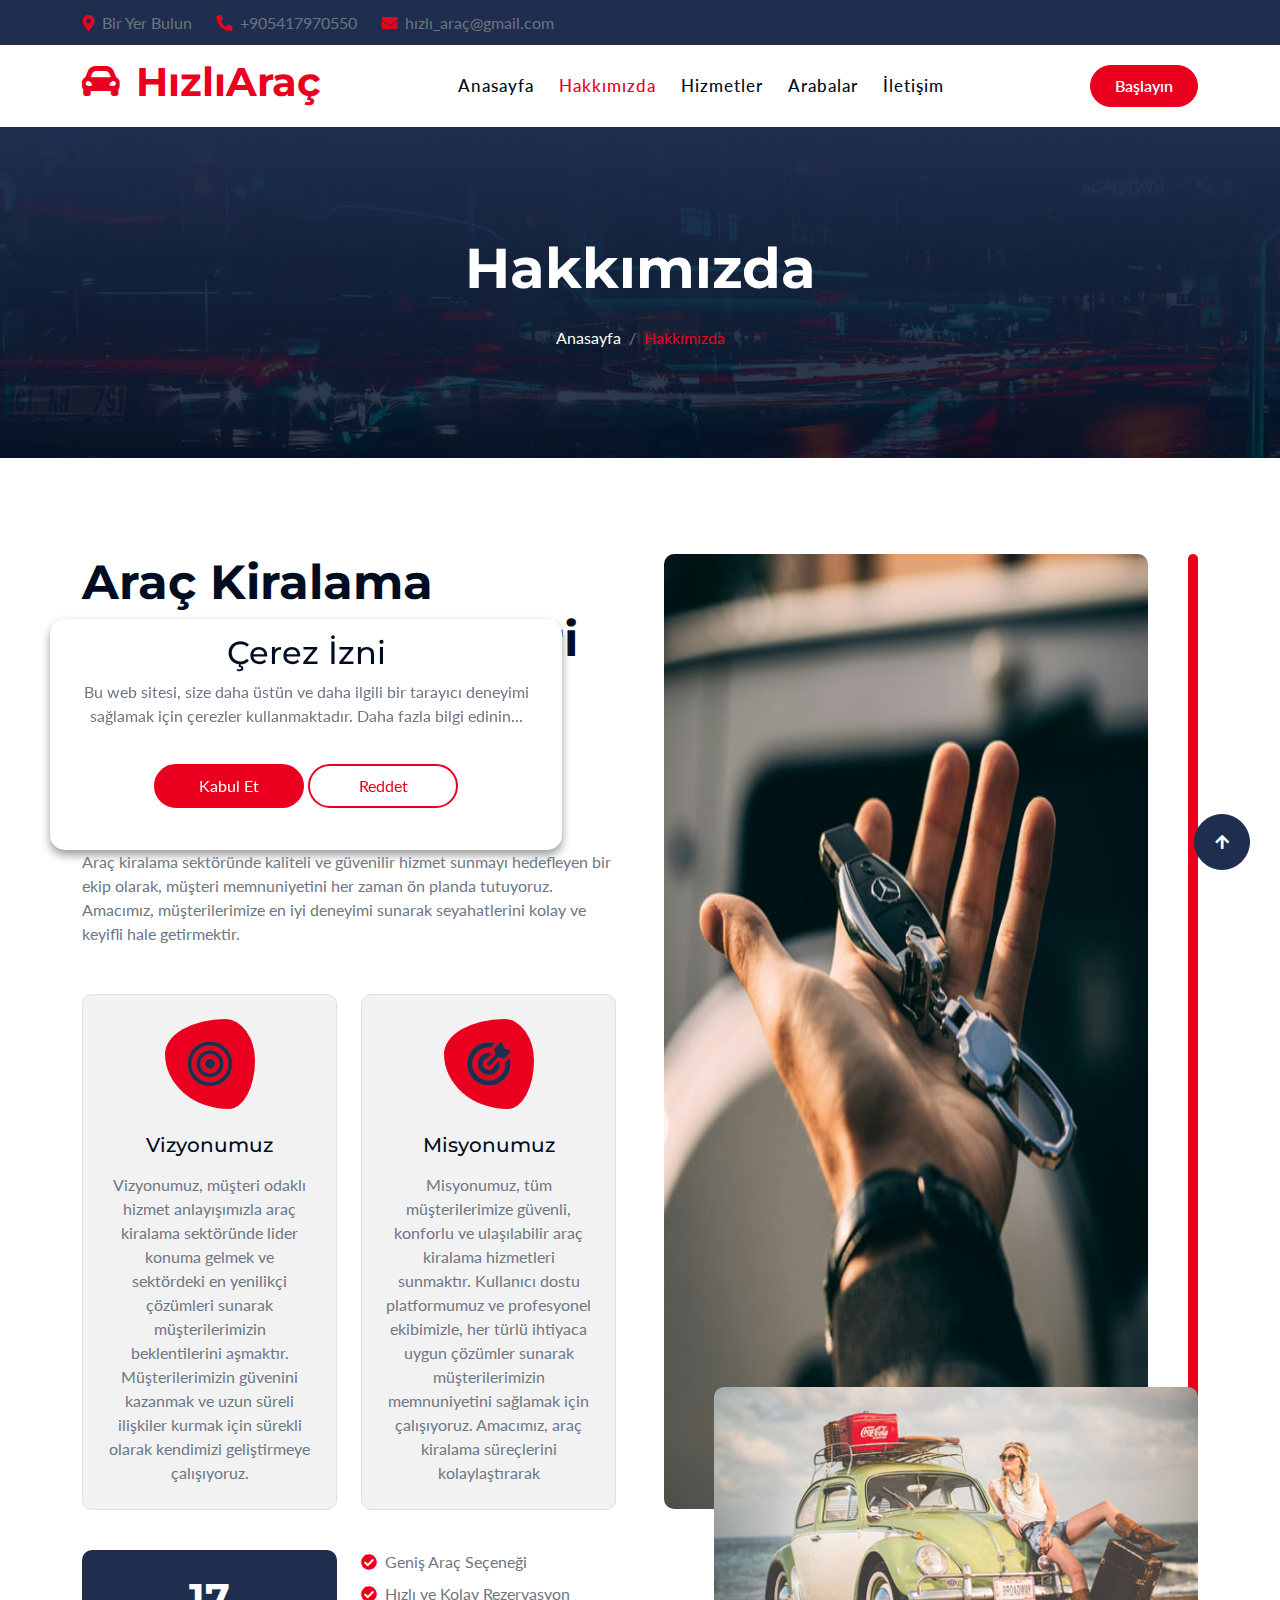
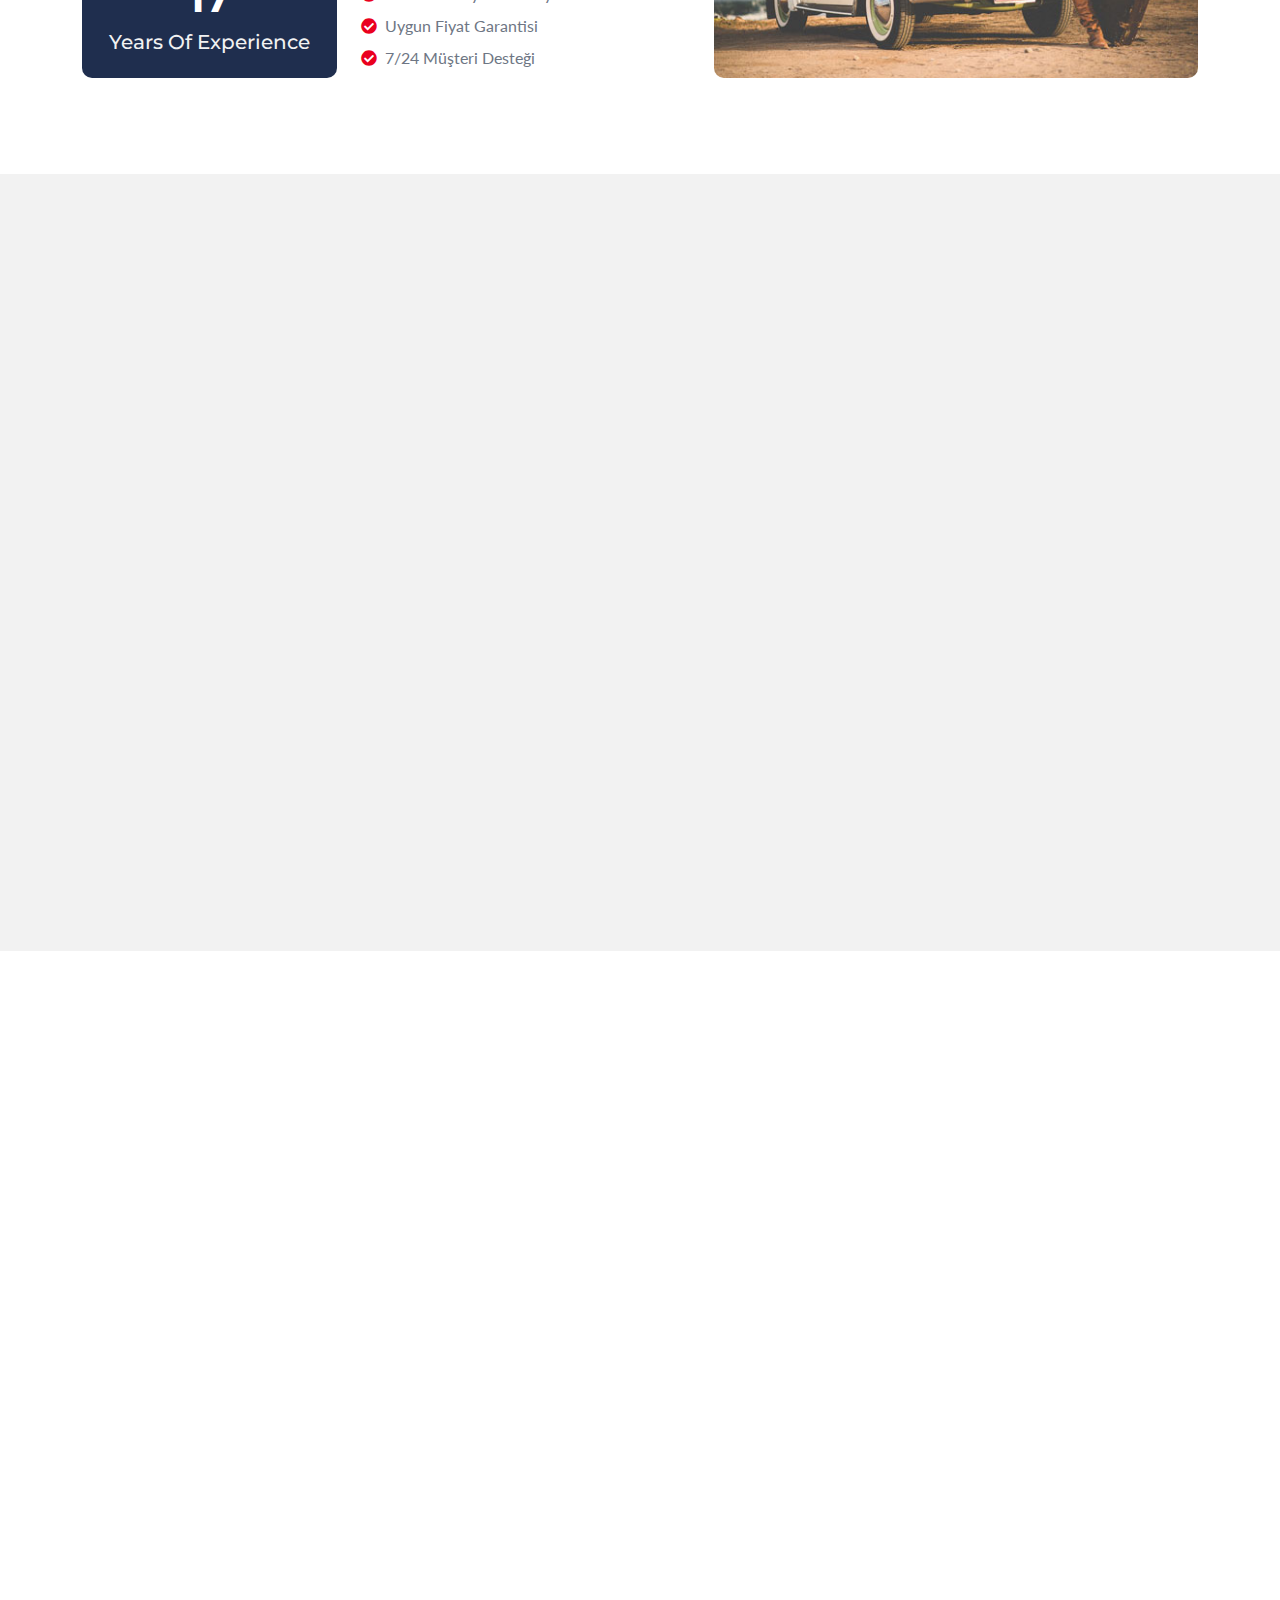
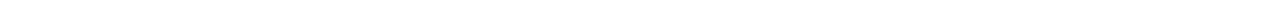
==== about.html @ c1df60a5 "WIP" ====
<!DOCTYPE html>
<html lang="en">
    <head>
        <meta charset="utf-8" />
        <title>HızlıAraç</title>
        <meta content="width=device-width, initial-scale=1.0" name="viewport" />
        <meta content="" name="keywords" />
        <meta content="" name="description" />

        <!-- Google Web Fonts -->
        <link rel="preconnect" href="https://fonts.googleapis.com" />
        <link rel="preconnect" href="https://fonts.gstatic.com" crossorigin />
        <link
            href="https://fonts.googleapis.com/css2?family=Lato:ital,wght@0,400;0,700;0,900;1,400;1,700;1,900&family=Montserrat:ital,wght@0,100..900;1,100..900&display=swap"
            rel="stylesheet"
        />

        <!-- Icon Font Stylesheet -->
        <link
            rel="stylesheet"
            href="https://use.fontawesome.com/releases/v5.15.4/css/all.css"
        />
        <link
            href="https://cdn.jsdelivr.net/npm/bootstrap-icons@1.4.1/font/bootstrap-icons.css"
            rel="stylesheet"
        />

        <!-- Libraries Stylesheet -->
        <link href="lib/animate/animate.min.css" rel="stylesheet" />
        <link
            href="lib/owlcarousel/assets/owl.carousel.min.css"
            rel="stylesheet"
        />

        <!-- Customized Bootstrap Stylesheet -->
        <link href="css/bootstrap.min.css" rel="stylesheet" />

        <!-- Template Stylesheet -->
        <link href="css/style.css" rel="stylesheet" />
    </head>

    <body>
        <!-- Spinner Start -->
        <div
            id="spinner"
            class="show bg-white position-fixed translate-middle w-100 vh-100 top-50 start-50 d-flex align-items-center justify-content-center"
        >
            <div
                class="spinner-border text-primary"
                style="width: 3rem; height: 3rem"
                role="status"
            >
                <span class="sr-only">Loading...</span>
            </div>
        </div>
        <!-- Spinner End -->

        <!-- Topbar Start -->
        <div
            class="container-fluid topbar bg-secondary d-none d-xl-block w-100"
        >
            <div class="container">
                <div class="row gx-0 align-items-center" style="height: 45px">
                    <div class="col-lg-6 text-center text-lg-start mb-lg-0">
                        <div class="d-flex flex-wrap">
                            <a href="contact.html" class="text-muted me-4"
                                ><i
                                    class="fas fa-map-marker-alt text-primary me-2"
                                ></i
                                >Bir Yer Bulun</a
                            >
                            <a href="tel:+01234567890" class="text-muted me-4"
                                ><i
                                    class="fas fa-phone-alt text-primary me-2"
                                ></i
                                >+905417970550</a
                            >
                            <a
                                href="mailto:example@gmail.com"
                                class="text-muted me-0"
                                ><i
                                    class="fas fa-envelope text-primary me-2"
                                ></i
                                >hızlı_araç@gmail.com</a
                            >
                        </div>
                    </div>
                </div>
            </div>
        </div>
        <!-- Topbar End -->

        <!-- Navbar & Hero Start -->
        <div
            class="container-fluid nav-bar sticky-top px-0 px-lg-4 py-2 py-lg-0"
        >
            <div class="container">
                <nav class="navbar navbar-expand-lg navbar-light">
                    <a href="" class="navbar-brand p-0">
                        <h1 class="display-6 text-primary">
                            <i class="fas fa-car-alt me-3"></i>HızlıAraç
                        </h1>
                        <!-- <img src="img/logo.png" alt="Logo"> -->
                    </a>
                    <button
                        class="navbar-toggler"
                        type="button"
                        data-bs-toggle="collapse"
                        data-bs-target="#navbarCollapse"
                    >
                        <span class="fa fa-bars"></span>
                    </button>
                    <div class="collapse navbar-collapse" id="navbarCollapse">
                        <div class="navbar-nav mx-auto py-0">
                            <a href="index.html" class="nav-item nav-link"
                                >Anasayfa</a
                            >
                            <a
                                href="about.html"
                                class="nav-item nav-link active"
                                >Hakkımızda</a
                            >
                            <a href="service.html" class="nav-item nav-link"
                                >Hizmetler</a
                            >

                            <a href="cars.html" class="nav-item nav-link"
                                >Arabalar</a
                            >
                            <a href="contact.html" class="nav-item nav-link"
                                >İletişim</a
                            >
                        </div>
                        <a
                            href="contact.html"
                            class="btn btn-primary rounded-pill py-2 px-4"
                            >Başlayın</a
                        >
                    </div>
                </nav>
            </div>
        </div>
        <!-- Navbar & Hero End -->

        <!-- Header Start -->
        <div class="container-fluid bg-breadcrumb">
            <div class="container text-center py-5" style="max-width: 900px">
                <h4
                    class="text-white display-4 mb-4 wow fadeInDown"
                    data-wow-delay="0.1s"
                >
                    Hakkımızda
                </h4>
                <ol
                    class="breadcrumb d-flex justify-content-center mb-0 wow fadeInDown"
                    data-wow-delay="0.3s"
                >
                    <li class="breadcrumb-item">
                        <a href="index.html">Anasayfa</a>
                    </li>
                    <li class="breadcrumb-item active text-primary">
                        Hakkımızda
                    </li>
                </ol>
            </div>
        </div>
        <!-- Header End -->

        <!-- About Start -->
        <div class="container-fluid overflow-hidden about py-5">
            <div class="container py-5">
                <div class="row g-5">
                    <div class="col-xl-6 wow fadeInLeft" data-wow-delay="0.2s">
                        <div class="about-item">
                            <div class="pb-5">
                                <h1 class="display-5 text-capitalize">
                                    Araç Kiralama Sektöründe Müşteri
                                    Memnuniyetini
                                    <span class="text-primary"
                                        >Ön Planda Tutan Bir Ekip</span
                                    >
                                </h1>
                                <p class="mb-0">
                                    Araç kiralama sektöründe kaliteli ve
                                    güvenilir hizmet sunmayı hedefleyen bir ekip
                                    olarak, müşteri memnuniyetini her zaman ön
                                    planda tutuyoruz. Amacımız, müşterilerimize
                                    en iyi deneyimi sunarak seyahatlerini kolay
                                    ve keyifli hale getirmektir.
                                </p>
                            </div>
                            <div class="row g-4">
                                <div class="col-lg-6">
                                    <div class="about-item-inner border p-4">
                                        <div class="about-icon mb-4">
                                            <img
                                                src="img/about-icon-1.png"
                                                class="img-fluid w-50 h-50"
                                                alt="Icon"
                                            />
                                        </div>
                                        <h5 class="mb-3">Vizyonumuz</h5>
                                        <p class="mb-0">
                                            Vizyonumuz, müşteri odaklı hizmet
                                            anlayışımızla araç kiralama
                                            sektöründe lider konuma gelmek ve
                                            sektördeki en yenilikçi çözümleri
                                            sunarak müşterilerimizin
                                            beklentilerini aşmaktır.
                                            Müşterilerimizin güvenini kazanmak
                                            ve uzun süreli ilişkiler kurmak için
                                            sürekli olarak kendimizi
                                            geliştirmeye çalışıyoruz.
                                        </p>
                                    </div>
                                </div>
                                <div class="col-lg-6">
                                    <div class="about-item-inner border p-4">
                                        <div class="about-icon mb-4">
                                            <img
                                                src="img/about-icon-2.png"
                                                class="img-fluid h-50 w-50"
                                                alt="Icon"
                                            />
                                        </div>
                                        <h5 class="mb-3">Misyonumuz</h5>
                                        <p class="mb-0">
                                            Misyonumuz, tüm müşterilerimize
                                            güvenli, konforlu ve ulaşılabilir
                                            araç kiralama hizmetleri sunmaktır.
                                            Kullanıcı dostu platformumuz ve
                                            profesyonel ekibimizle, her türlü
                                            ihtiyaca uygun çözümler sunarak
                                            müşterilerimizin memnuniyetini
                                            sağlamak için çalışıyoruz. Amacımız,
                                            araç kiralama süreçlerini
                                            kolaylaştırarak
                                        </p>
                                    </div>
                                </div>
                            </div>
                            <div class="row g-4 mt-3">
                                <div class="col-lg-6">
                                    <div
                                        class="text-center rounded bg-secondary p-4"
                                    >
                                        <h1 class="display-6 text-white">17</h1>
                                        <h5 class="text-light mb-0">
                                            Years Of Experience
                                        </h5>
                                    </div>
                                </div>
                                <div class="col-lg-6">
                                    <div class="rounded">
                                        <p class="mb-2">
                                            <i
                                                class="fa fa-check-circle text-primary me-1"
                                            ></i>
                                            Geniş Araç Seçeneği
                                        </p>
                                        <p class="mb-2">
                                            <i
                                                class="fa fa-check-circle text-primary me-1"
                                            ></i>
                                            Hızlı ve Kolay Rezervasyon
                                        </p>
                                        <p class="mb-2">
                                            <i
                                                class="fa fa-check-circle text-primary me-1"
                                            ></i>
                                            Uygun Fiyat Garantisi
                                        </p>
                                        <p class="mb-0">
                                            <i
                                                class="fa fa-check-circle text-primary me-1"
                                            ></i>
                                            7/24 Müşteri Desteği
                                        </p>
                                    </div>
                                </div>
                            </div>
                        </div>
                    </div>
                    <div class="col-xl-6 wow fadeInRight" data-wow-delay="0.2s">
                        <div class="about-img">
                            <div class="img-1">
                                <img
                                    src="img/about-img.jpg"
                                    class="img-fluid rounded h-100 w-100"
                                    alt=""
                                />
                            </div>
                            <div class="img-2">
                                <img
                                    src="img/about-img-1.jpg"
                                    class="img-fluid rounded w-100"
                                    alt=""
                                />
                            </div>
                        </div>
                    </div>
                </div>
            </div>
        </div>
        <!-- About End -->

        <!-- Features Start -->
        <div class="container-fluid feature py-5">
            <div class="container py-5">
                <div
                    class="text-center mx-auto pb-5 wow fadeInUp"
                    data-wow-delay="0.1s"
                    style="max-width: 800px"
                >
                    <h1 class="display-5 text-capitalize mb-3">
                        Neden Bizi
                        <span class="text-primary">Tercih Etmelisiniz?</span>
                    </h1>
                    <p class="mb-0">
                        Araç kiralama hizmetlerimiz, müşteri memnuniyetini ön
                        planda tutarak tasarlanmıştır. Sunduğumuz avantajlar
                        sayesinde, her zaman ihtiyaçlarınıza uygun çözümler
                        bulabilirsiniz. Hedefimiz, sizin için en iyi deneyimi
                        sunmaktır.
                    </p>
                </div>
                <div class="row g-4 align-items-center">
                    <div class="col-xl-6">
                        <div class="row gy-4 gx-0">
                            <div
                                class="col-12 wow fadeInUp"
                                data-wow-delay="0.1s"
                            >
                                <div class="feature-item">
                                    <div class="ms-4">
                                        <h5 class="mb-3">
                                            Geniş Araç Seçeneği
                                        </h5>
                                        <p class="mb-0">
                                            Farklı ihtiyaçlara ve tercihlere
                                            uygun geniş bir araç yelpazesi
                                            sunarak, her türlü seyahat
                                            deneyimini karşılıyoruz. Ekonomik
                                            araçlardan lüks modellere kadar
                                            geniş bir seçenek sunuyoruz. Seyahat
                                            amacınıza ve bütçenize en uygun
                                            aracı kolayca bulabilmenizi
                                            sağlıyoruz. Ayrıca, her araç düzenli
                                            olarak bakım yapılmakta ve güvenlik
                                            standartlarına uygun hale
                                            getirilmektedir.
                                        </p>
                                    </div>
                                </div>
                            </div>
                            <div
                                class="col-12 wow fadeInUp"
                                data-wow-delay="0.3s"
                            >
                                <div class="feature-item">
                                    <div class="ms-4">
                                        <h5 class="mb-3">
                                            Hızlı ve Kolay Rezervasyon
                                        </h5>
                                        <p class="mb-0">
                                            Kullanıcı dostu platformumuz
                                            sayesinde, araç kiralama
                                            işlemlerinizi hızlı ve kolay bir
                                            şekilde gerçekleştirebilirsiniz.
                                            Sadece birkaç tıklama ile
                                            istediğiniz aracı seçebilir,
                                            tarihlerinizi belirleyebilir ve
                                            rezervasyonunuzu
                                            tamamlayabilirsiniz. Hızlı
                                            rezervasyon süreci, seyahatinizin
                                            planlamasını kolaylaştırırken,
                                            zamanınızı da en iyi şekilde
                                            değerlendirmenizi sağlar.
                                            Kullanıcılarımızdan aldığımız geri
                                            dönüşler, sistemimizin ne kadar
                                            etkili olduğunu göstermektedir.
                                        </p>
                                    </div>
                                </div>
                            </div>
                        </div>
                    </div>
                    <div class="col-xl-6">
                        <div class="row gy-4 gx-0">
                            <div
                                class="col-12 wow fadeInUp"
                                data-wow-delay="0.1s"
                            >
                                <div class="feature-item">
                                    <div class="ms-4">
                                        <h5 class="mb-3">
                                            Uygun Fiyat Garantisi
                                        </h5>
                                        <p class="mb-0">
                                            Kaliteli hizmeti en uygun fiyatlarla
                                            sunma taahhüdüyle, bütçenizi
                                            korurken aynı zamanda kaliteli bir
                                            deneyim yaşamanıza yardımcı
                                            oluyoruz. Rekabetçi fiyatlarımız,
                                            piyasa koşullarına göre sürekli
                                            olarak güncellenmektedir. Böylece,
                                            hem uygun fiyatlı hem de kaliteli
                                            bir hizmet alacağınızdan emin
                                            olabilirsiniz. Farklı kampanyalar ve
                                            indirimler ile bütçenizi sarsmadan
                                            seyahat etmenin keyfini
                                            çıkarabilirsiniz.
                                        </p>
                                    </div>
                                </div>
                            </div>
                            <div
                                class="col-12 wow fadeInUp"
                                data-wow-delay="0.3s"
                            >
                                <div class="feature-item">
                                    <div class="ms-4">
                                        <h5 class="mb-3">
                                            7/24 Müşteri Desteği
                                        </h5>
                                        <p class="mb-0">
                                            Herhangi bir sorunla
                                            karşılaştığınızda, size yardımcı
                                            olmak için 7/24 hizmet veren müşteri
                                            destek ekibimizle yanınızdayız.
                                            İhtiyacınız olduğunda her zaman
                                            ulaşabileceğiniz bir destek sistemi
                                            sunuyoruz. Sorularınızı yanıtlamak,
                                            sorunlarınızı çözmek veya
                                            ihtiyaçlarınıza en uygun aracı
                                            bulmanıza yardımcı olmak için
                                            buradayız. Müşteri memnuniyetine
                                            odaklı çalışan ekibimiz, her türlü
                                            talebinizi en kısa sürede yerine
                                            getirmek için çalışmaktadır.
                                        </p>
                                    </div>
                                </div>
                            </div>
                        </div>
                    </div>
                </div>
            </div>
        </div>
        <!-- Features End -->

        <!-- Footer Start -->
        <div
            class="container-fluid footer py-5 wow fadeIn"
            data-wow-delay="0.2s"
        >
            <div class="container py-5">
                <div class="row g-5">
                    <div class="col-md-6 col-lg-6 col-xl-3">
                        <div class="footer-item d-flex flex-column">
                            <div class="footer-item">
                                <h4 class="text-white mb-4">Hakkımızda</h4>
                                <p class="mb-3">
                                    Araç kiralama hizmetlerimiz hakkında daha
                                    fazla bilgi almak için bizimle iletişime
                                    geçin. Sunduğumuz kaliteli hizmet ve müşteri
                                    memnuniyeti odaklı yaklaşımımızla her zaman
                                    yanınızdayız. Sorularınızı cevaplamak ve
                                    ihtiyaçlarınıza en uygun çözümleri sunmak
                                    için buradayız.
                                </p>
                            </div>
                            <div class="position-relative">
                                <input
                                    class="form-control rounded-pill w-100 py-3 ps-4 pe-5"
                                    type="text"
                                    placeholder="E-posta adresinizi girin"
                                    id="email"
                                />
                                <button
                                    type="button"
                                    id="submit"
                                    onclick="sendForm()"
                                    class="btn btn-secondary rounded-pill position-absolute top-0 end-0 py-2 mt-2 me-2"
                                >
                                    Abone Ol
                                </button>
                            </div>
                            <div
                                id="result"
                                style="color: red; font-size: 12px"
                            ></div>
                        </div>
                    </div>
                    <div class="col-md-6 col-lg-6 col-xl-3">
                        <div class="footer-item d-flex flex-column">
                            <h4 class="text-white mb-4">Hızlı Bağlantılar</h4>
                            <a href="about.html"
                                ><i class="fas fa-angle-right me-2"></i>
                                Hakkında</a
                            >
                            <a href="cars.html"
                                ><i class="fas fa-angle-right me-2"></i>
                                Araçlar</a
                            >
                            <a href="contact.html"
                                ><i class="fas fa-angle-right me-2"></i>
                                İletişim Bilgileri</a
                            >
                            <a href="terms-of-use.html"
                                ><i class="fas fa-angle-right me-2"></i>
                                Kullanım Şartları</a
                            >
                            <a href="privacy-policy.html"
                                ><i class="fas fa-angle-right me-2"></i>
                                Gizlilik Politikası</a
                            >
                        </div>
                    </div>
                    <div class="col-md-6 col-lg-6 col-xl-3">
                        <div class="footer-item d-flex flex-column">
                            <h4 class="text-white mb-4">Çalışma Saatleri</h4>
                            <div class="mb-3">
                                <h6 class="text-muted mb-0">
                                    Pazartesi - Cuma:
                                </h6>
                                <p class="text-white mb-0">09.00 - 19.00</p>
                            </div>
                            <div class="mb-3">
                                <h6 class="text-muted mb-0">Cumartesi:</h6>
                                <p class="text-white mb-0">10.00 - 17.00</p>
                            </div>
                            <div class="mb-3">
                                <h6 class="text-muted mb-0">Tatil:</h6>
                                <p class="text-white mb-0">
                                    Tüm Pazar günleri tatilimizdir.
                                </p>
                            </div>
                        </div>
                    </div>
                    <div class="col-md-6 col-lg-6 col-xl-3">
                        <div class="footer-item d-flex flex-column">
                            <h4 class="text-white mb-4">İletişim Bilgileri</h4>
                            <a href="#"
                                ><i class="fa fa-map-marker-alt me-2"></i>
                                Avcılar Mahallesi, Ragıp Üner Cd. No:1 D:26,
                                50180 Göreme/Nevşehir Merkez/Nevşehir,
                                Türkiye</a
                            >
                            <a href="mailto:info@example.com"
                                ><i class="fas fa-envelope me-2"></i>
                                hızlı_araç@gmail.com</a
                            >
                            <a href="tel:+012 345 67890"
                                ><i class="fas fa-phone me-2"></i>
                                +905417970550</a
                            >
                        </div>
                    </div>
                </div>
            </div>
        </div>
        <!-- Footer End -->

        <!-- Cookie banner -->
        <div class="cookie-wrapper show">
            <div>
                <i class="bx bx-cookie"></i>
                <h2 style="text-align: center">Çerez İzni</h2>
            </div>

            <div class="data">
                <p>
                    Bu web sitesi, size daha üstün ve daha ilgili bir tarayıcı
                    deneyimi sağlamak için çerezler kullanmaktadır.
                    <a>Daha fazla bilgi edinin...</a>
                </p>
            </div>

            <div class="buttons">
                <button class="cookie-button" id="acceptBtn">Kabul Et</button>
                <button class="cookie-button" id="declineBtn">Reddet</button>
            </div>
        </div>
        <!-- End Cookie banner -->

        <!-- Back to Top -->
        <a
            href="#"
            class="btn btn-secondary btn-lg-square rounded-circle back-to-top"
            ><i class="fa fa-arrow-up"></i
        ></a>

        <!-- JavaScript Libraries -->
        <script src="https://ajax.googleapis.com/ajax/libs/jquery/3.6.4/jquery.min.js"></script>
        <script src="https://cdn.jsdelivr.net/npm/bootstrap@5.0.0/dist/js/bootstrap.bundle.min.js"></script>
        <script src="lib/wow/wow.min.js"></script>
        <script src="lib/easing/easing.min.js"></script>
        <script src="lib/waypoints/waypoints.min.js"></script>
        <script src="lib/counterup/counterup.min.js"></script>
        <script src="lib/owlcarousel/owl.carousel.min.js"></script>

        <!-- Template Javascript -->
        <script src="js/main.js"></script>
        <script src="js/cookiebanner.js"></script>
        <script src="js/contact-form.js"></script>
    </body>
</html>
---- css/style.css ----
/*** Spinner Start ***/
/*** Spinner ***/
#spinner {
    opacity: 0;
    visibility: hidden;
    transition: opacity 0.5s ease-out, visibility 0s linear 0.5s;
    z-index: 99999;
}

#spinner.show {
    transition: opacity 0.5s ease-out, visibility 0s linear 0s;
    visibility: visible;
    opacity: 1;
}
/*** Spinner End ***/

.back-to-top {
    position: fixed;
    right: 30px;
    bottom: 30px;
    transition: 0.5s;
    z-index: 99;
}

/*** Button Start ***/
.btn {
    font-weight: 600;
    transition: 0.5s;
}

.btn-square {
    width: 32px;
    height: 32px;
}

.btn-sm-square {
    width: 34px;
    height: 34px;
}

.btn-md-square {
    width: 44px;
    height: 44px;
}

.btn-lg-square {
    width: 56px;
    height: 56px;
}

.btn-xl-square {
    width: 66px;
    height: 66px;
}

.btn-square,
.btn-sm-square,
.btn-md-square,
.btn-lg-square,
.btn-xl-square {
    padding: 0;
    display: flex;
    align-items: center;
    justify-content: center;
    font-weight: normal;
}

.btn.btn-primary {
    color: var(--bs-white);
}

.btn.btn-primary:hover {
    background: var(--bs-secondary);
    border: 1px solid var(--bs-secondary);
}

.btn.btn-secondary {
    color: var(--bs-white);
}

.btn.btn-secondary:hover {
    background: var(--bs-primary);
    border: 1px solid var(--bs-primary);
}

.btn.btn-light {
    color: var(--bs-primary);
}

.btn.btn-light:hover {
    color: var(--bs-white);
    background: var(--bs-primary);
    border: 1px solid var(--bs-primary);
}

/*** Icon Animation Start ***/
@keyframes icon-animat {
    0% {
        border-radius: 67% 33% 29% 71% / 39% 46% 54% 61%;
    }

    25% {
        border-radius: 69% 31% 19% 81% / 43% 37% 63% 57%;
    }

    50% {
        border-radius: 67% 33% 16% 84% / 57% 37% 63% 43%;
    }

    75% {
        border-radius: 77% 23% 61% 39% / 36% 61% 39% 64%;
    }

    100% {
        border-radius: 67% 33% 29% 71% / 39% 46% 54% 61%;
    }
}
/*** Icon Animation End ***/

/*** Navbar Start ***/
.nav-bar {
    background: var(--bs-white);
}

.sticky-top {
    transition: 1s;
}

.navbar-light .navbar-nav .nav-link {
    position: relative;
    margin-right: 25px;
    padding: 35px 0;
    letter-spacing: 1px;
    color: var(--bs-dark);
    font-size: 17px;
    font-weight: 500;
    outline: none;
    transition: 0.5s;
}

.sticky-top .navbar-light .navbar-nav .nav-link {
    padding: 20px 0;
    color: var(--bs-dark);
}

.navbar-light .navbar-nav .nav-link:hover,
.navbar-light .navbar-nav .nav-link.active {
    color: var(--bs-primary);
}

.navbar-light .navbar-brand img {
    max-height: 60px;
    transition: 0.5s;
}

.sticky-top .navbar-light .navbar-brand img {
    max-height: 50px;
}

.navbar .dropdown-toggle::after {
    border: none;
    content: '\f107';
    font-family: 'Font Awesome 5 Free';
    font-weight: 600;
    vertical-align: middle;
    margin-left: 8px;
}

.dropdown .dropdown-menu a:hover {
    background: var(--bs-primary);
    color: var(--bs-white);
}

.navbar .nav-item:hover .dropdown-menu {
    transform: rotateX(0deg);
    visibility: visible;
    margin-top: 8px !important;
    background: var(--bs-light);
    transition: 0.5s;
    opacity: 1;
}

@media (min-width: 992px) {
    .navbar .nav-item .dropdown-menu {
        display: block;
        visibility: hidden;
        top: 100%;
        transform: rotateX(-75deg);
        transform-origin: 0% 0%;
        border: 0;
        border-radius: 10px;
        margin-top: 8px !important;
        transition: 0.5s;
        opacity: 0;
    }
}

@media (max-width: 991px) {
    .navbar.navbar-expand-lg .navbar-toggler {
        padding: 8px 15px;
        border: 1px solid var(--bs-primary);
        color: var(--bs-primary);
    }

    .sticky-top .navbar-light .navbar-nav .nav-link {
        padding: 12px 0;
    }
}
/*** Navbar End ***/

/*** Carousel Header Start ***/
.carousel .carousel-item img {
    object-fit: cover;
}

.carousel .carousel-item,
.carousel .carousel-item img {
    height: 700px;
}

.carousel-item .carousel-caption {
    position: absolute;
    width: 100%;
    height: 100%;
    left: 0;
    bottom: 0;
    background: rgba(0, 0, 0, 0.6);
    display: flex;
    align-items: center;
}

.carousel .carousel-indicators {
    left: 75%;
    top: 50%;
    margin-right: 25%;
    transform: translateY(-50%);
    flex-direction: column;
}

.carousel-indicators [data-bs-target] {
    display: flex;
    width: 15px;
    height: 15px;
    border: 6px solid var(--bs-white);
    border-radius: 15px;
    padding: 0;
    margin-top: 10px;
    margin-bottom: 10px;
    background-color: var(--bs-secondary);
    opacity: 1;
    transition: 0.5s;
}

.carousel-indicators [data-bs-target].active {
    background-color: var(--bs-primary);
}

@media (max-width: 992px) {
    .carousel-indicators [data-bs-target] {
        display: none;
    }
}
/*** Carousel Header End ***/

/*** Single Page Hero Header Start ***/
.bg-breadcrumb {
    position: relative;
    overflow: hidden;
    background: linear-gradient(rgba(31, 46, 78, 1), rgba(0, 12, 33, 0.8)),
        url(../img/fact-bg.jpg);
    background-position: center top;
    background-repeat: no-repeat;
    background-size: cover;
    padding: 60px 0 60px 0;
    transition: 0.5s;
}

.bg-breadcrumb .breadcrumb {
    position: relative;
}

.bg-breadcrumb .breadcrumb .breadcrumb-item a {
    color: var(--bs-white);
}
/*** Single Page Hero Header End ***/

/*** Features Start ***/
.feature {
    background: var(--bs-light);
}

.feature .feature-item {
    display: flex;
    border-radius: 10px;
}

.feature .feature-item .feature-icon span {
    width: 90px;
    height: 90px;
    display: flex;
    align-items: center;
    justify-content: center;
    color: var(--bs-secondary);
    background: var(--bs-primary);
    border-radius: 67% 33% 29% 71% / 39% 46% 54% 61%;
    animation-name: icon-animat;
    animation-duration: 5s;
    animation-delay: 1s;
    animation-direction: alternate;
    animation-iteration-count: infinite;
    transition: 0.5s;
}

/*** Features End ***/

/*** About Start ***/
.about .about-item .about-item-inner {
    display: flex;
    flex-direction: column;
    align-items: center;
    justify-content: center;
    text-align: center;
    border-radius: 10px;
    background: var(--bs-light);
    transition: 0.5s;
}

.about .about-item .about-item-inner .about-icon {
    width: 90px;
    height: 90px;
    border-radius: 67% 33% 29% 71% / 39% 46% 54% 61%;
    display: flex;
    align-items: center;
    justify-content: center;
    color: var(--bs-secondary);
    background: var(--bs-primary);
    animation-name: icon-animat;
    animation-duration: 5s;
    animation-delay: 1s;
    animation-direction: alternate;
    animation-iteration-count: infinite;
    transition: 0.5s;
}

.about .about-img {
    position: relative;
    overflow: hidden;
    width: 100%;
    height: 100%;
}

.about .about-img .img-1 {
    height: 85%;
    margin-right: 50px;
}

.about .about-img .img-2 {
    position: absolute;
    width: 100%;
    bottom: 0;
    right: 0;
    padding-left: 50px;
    border-radius: 10px;
}

.about .about-img::after {
    content: '';
    position: absolute;
    width: 10px;
    height: 98%;
    top: 0;
    right: 0;
    border-radius: 10px;
    background: var(--bs-primary);
    z-index: -1;
}

.about .about-item .text-item {
    position: relative;
    padding-left: 25px;
}

.about .about-item .text-item::after {
    content: '';
    position: absolute;
    width: 5px;
    height: 100%;
    top: 0;
    left: 0;
    border-radius: 10px;
    background: var(--bs-secondary);
}
/*** About End ***/

/*** Fact Counter Start ***/
.counter {
    background: linear-gradient(rgba(0, 12, 33, 0.9), rgba(31, 46, 78, 0.9)),
        url(../img/fact-bg.jpg);
    background-position: center center;
    background-repeat: no-repeat;
    background-size: cover;
}

.counter .counter-item .counter-item-icon {
    width: 90px;
    height: 90px;
    border-radius: 67% 33% 29% 71% / 39% 46% 54% 61%;
    display: flex;
    align-items: center;
    justify-content: center;
    color: var(--bs-secondary);
    background: var(--bs-primary);
    animation-name: icon-animat;
    animation-duration: 5s;
    animation-delay: 1s;
    animation-direction: alternate;
    animation-iteration-count: infinite;
    transition: 0.5s;
}

/*** Fact Counter End ***/

/*** Services Start ***/
.service .service-item {
    position: relative;
    display: flex;
    flex-direction: column;
    align-items: center;
    justify-content: center;
    text-align: center;
    box-shadow: 0 0 45px rgba(0, 0, 0, 0.1);
    border-radius: 10px;
    background: var(--bs-white);
    transition: 0.5s;
}

.service .service-item:hover {
    display: flex;
    flex-direction: column;
    align-items: center;
    justify-content: center;
    text-align: center;
    border-radius: 60px;
    background: var(--bs-light);
}

.service .service-item::after {
    content: '';
    position: absolute;
    width: 100%;
    height: 100%;
    bottom: 0;
    left: 0;
    background: var(--bs-primary);
    border-radius: 10px;
    z-index: -1;
    transition: 0.5s;
    opacity: 0;
}

.service .service-item:hover::after {
    opacity: 1;
}

.service .service-item .service-icon {
    width: 90px;
    height: 90px;
    border-radius: 67% 33% 29% 71% / 39% 46% 54% 61%;
    display: flex;
    align-items: center;
    justify-content: center;
    color: var(--bs-secondary);
    background: var(--bs-primary);
    animation-name: icon-animat;
    animation-duration: 5s;
    animation-delay: 1s;
    animation-direction: alternate;
    animation-iteration-count: infinite;
    transition: 0.5s;
}
/*** Service End ***/

/*** Cars Categories Start ***/
.categories .categories-item {
    position: relative;
    border: 1px solid var(--bs-secondary);
    border-radius: 10px;
    transition: 0.5s;
}

.categories .categories-item:hover {
    border: 1px solid var(--bs-primary);
}

.categories .categories-item .categories-item-inner {
    position: relative;
    overflow: hidden;
    border-radius: 10px;
    transition: 0.5s;
}

.categories .categories-item .categories-item-inner:hover {
    box-shadow: 0 0 50px rgba(234, 0, 30, 0.3);
}

.categories .categories-item-inner .categories-img {
    background: var(--bs-light);
}

.categories .categories-item-inner .categories-content {
    border-top: 4px solid var(--bs-white);
    text-align: center;
    background: var(--bs-light);
}

.categories .categories-item-inner .categories-review {
    display: flex;
    align-items: center;
    justify-content: center;
}

.categories-carousel .owl-stage-outer {
    margin-top: 65px;
    margin-right: -1px;
}

.categories-carousel .owl-nav .owl-prev,
.categories-carousel .owl-nav .owl-next {
    position: absolute;
    top: -65px;
    padding: 10px 35px;
    color: var(--bs-white);
    background: var(--bs-primary);
    border-radius: 50px;
    transition: 0.5s;
}

.categories-carousel .owl-nav .owl-prev {
    left: 0 !important;
}

.categories-carousel .owl-nav .owl-next {
    right: 0;
}

.categories-carousel .owl-nav .owl-prev:hover,
.categories-carousel .owl-nav .owl-next:hover {
    background: var(--bs-secondary);
    color: var(--bs-white);
}
/*** Cars Categories End ***/

/*** Process Start ***/
.steps {
    background: linear-gradient(rgba(0, 0, 0, 0.9), rgba(0, 0, 0, 0.9)),
        url(../img/bg-1.jpg);
    background-position: center center;
    background-repeat: no-repeat;
    background-size: cover;
}

.steps .steps-item {
    position: relative;
    background: var(--bs-secondary);
    border-radius: 10px;
}

.steps .steps-item h4,
.steps .steps-item p {
    color: var(--bs-white);
}

.steps .steps-item .setps-number {
    position: absolute;
    width: 64px;
    height: 64px;
    bottom: 0;
    right: 40px;
    font-weight: 900;
    border: 1px solid var(--bs-white);
    border-radius: 64px;
    transform: translateY(50%);
    color: var(--bs-white);
    background: var(--bs-secondary);
    display: flex;
    align-items: center;
    justify-content: center;
}
/*** Process End ***/

/*** Blog Start ***/
.blog .blog-item {
    border-radius: 10px;
    transition: 0.5s;
}

.blog .blog-item:hover {
    box-shadow: 0 0 45px rgba(0, 0, 0, 0.2);
}

.blog .blog-item .blog-img {
    position: relative;
    overflow: hidden;
    border-top-left-radius: 10px;
    border-top-right-radius: 10px;
}

.blog .blog-item .blog-img::after {
    content: '';
    position: absolute;
    width: 100%;
    height: 0;
    bottom: 0;
    left: 0;
    background: rgba(255, 255, 255, 0.3);
    transition: 0.5s;
}

.blog .blog-item:hover .blog-img::after {
    height: 100%;
}

.blog .blog-item .blog-img img {
    transition: 0.5s;
}

.blog .blog-item:hover .blog-img img {
    transform: scale(1.2);
}

.blog .blog-item .blog-content {
    position: relative;
    background: var(--bs-light);
}

.blog .blog-item .blog-content .blog-date {
    position: absolute;
    top: 0;
    left: 25px;
    transform: translateY(-50%);
    padding: 12px 25px;
    border-radius: 10px;
    color: var(--bs-white);
    background: var(--bs-primary);
}

.blog .blog-item .blog-content .blog-comment {
    display: flex;
    justify-content: space-between;
}
/*** Blog End ***/

/*** Banner Start ***/
.banner .banner-item {
    position: relative;
    width: 100%;
    height: 100%;
    border-radius: 10px;
    transition: 0.5s;
    z-index: 1;
}

.banner .banner-item::after {
    content: '';
    position: absolute;
    width: 100%;
    height: 100%;
    top: 0;
    left: 0;
    border-radius: 10px;
    background: rgba(0, 0, 0, 0.6);
    z-index: 2;
}

.banner .banner-item .banner-content {
    position: absolute;
    width: 100%;
    height: 100%;
    top: 0;
    right: 0;
    margin-left: 0;
    margin-bottom: 0;
    padding: 25px;
    border-radius: 10px;
    display: flex;
    flex-direction: column;
    justify-content: center;
    align-items: end;
    z-index: 5;
}

@media (min-width: 992px) {
    .banner .banner-item .banner-content h2 {
        font-size: 45px;
        margin-bottom: 20px;
    }

    .banner .banner-item .banner-content h1 {
        font-size: 72px;
        margin-bottom: 20px;
    }

    .banner .banner-item .banner-content p {
        font-size: 40px;
        margin-bottom: 20px;
    }
}
/*** Banner End ***/

/*** Team Start ***/
.team .team-item {
    position: relative;
    text-align: center;
    border-radius: 10px;
    margin-top: 100px;
    background: var(--bs-light);
    transition: 0.5s;
    z-index: 1;
}

.team .team-item::after {
    content: '';
    position: absolute;
    width: 100%;
    height: 0;
    bottom: 0;
    left: 0;
    border-radius: 10px;
    background: var(--bs-secondary);
    z-index: 2;
    transition: 0.5s;
}

.team .team-item:hover::after {
    height: 100%;
}

.team .team-item .team-content {
    position: relative;
    z-index: 5;
}

.team .team-item .team-content h4,
.team .team-item .team-content p {
    transition: 0.5s;
}

.team .team-item:hover .team-content h4 {
    color: var(--bs-white);
}
.team .team-item:hover .team-content p {
    color: var(--bs-white);
}

.team .team-item .team-img {
    position: relative;
    overflow: hidden;
    top: -100px;
    margin-bottom: -100px;
    border-radius: 10px;
    z-index: 3;
}

.team .team-item .team-img img {
    transition: 0.5s;
}

.team .team-item:hover .team-img img {
    transform: scale(1.1);
}

.team .team-item .team-img::after {
    content: '';
    position: absolute;
    width: 100%;
    height: 0;
    top: 0;
    left: 0;
    border-radius: 10px;
    background: rgba(255, 255, 255, 0.3);
    z-index: 4;
    transition: 0.5s;
}

.team .team-item:hover .team-img::after {
    height: 100%;
}
/*** Team End ***/

/*** Testimonial Start ***/
.testimonial-carousel .owl-stage-outer {
    margin-right: -1px;
}

.testimonial .testimonial-item {
    position: relative;
    margin-top: 35px;
    border: 1px solid var(--bs-secondary);
    border-radius: 10px;
}

.testimonial .testimonial-item .testimonial-quote {
    position: absolute;
    width: 70px;
    height: 70px;
    top: 0;
    right: 25px;
    transform: translateY(-50%);
    border-radius: 70px;
    color: var(--bs-white);
    background: var(--bs-secondary);
    display: flex;
    align-items: center;
    justify-content: center;
}

.testimonial .testimonial-item .testimonial-inner {
    display: flex;
    align-items: center;
    background: var(--bs-light);
    border-top-left-radius: 10px;
    border-top-right-radius: 10px;
}

.testimonial .testimonial-item .testimonial-inner img {
    width: 100px;
    height: 100px;
    border-radius: 100px;
    border: 4px solid var(--bs-white);
}

.testimonial-carousel .owl-dots {
    display: flex;
    justify-content: center;
}

.testimonial-carousel .owl-dots .owl-dot {
    width: 30px;
    height: 30px;
    border-radius: 30px;
    margin: 20px 10px 0 10px;
    background: var(--bs-primary);
    transition: 0.5s;
}

.testimonial-carousel .owl-dots .owl-dot.active {
    width: 30px;
    height: 30px;
    border-radius: 30px;
    background: var(--bs-secondary);
    transition: 0.5s;
}

.testimonial-carousel .owl-dots .owl-dot span {
    position: relative;
    margin-top: 50%;
    margin-left: 50%;
    transform: translate(-50%, -50%);
    display: flex;
    align-items: center;
    justify-content: center;
    text-align: center;
}

.testimonial-carousel .owl-dots .owl-dot.active span::after {
    background: var(--bs-primary);
}

.testimonial-carousel .owl-dots .owl-dot span::after {
    content: '';
    width: 15px;
    height: 15px;
    border-radius: 15px;
    position: absolute;
    top: 50%;
    left: 0;
    transform: translateY(-50%);
    display: flex;
    align-items: center;
    justify-content: center;
    text-align: center;
    background: var(--bs-white);
    transition: 0.5s;
}
/*** Testimonial End ***/

/*** Contact Start ***/
.contact .contact-add-item {
    border-radius: 10px;
    display: flex;
    flex-direction: column;
    align-items: center;
    justify-content: center;
    text-align: center;
    background: var(--bs-light);
}

.contact .contact-add-item .contact-icon {
    width: 90px;
    height: 90px;
    border-radius: 67% 33% 29% 71% / 39% 46% 54% 61%;
    display: flex;
    align-items: center;
    justify-content: center;
    color: var(--bs-secondary);
    background: var(--bs-primary);
    animation-name: icon-animat;
    animation-duration: 5s;
    animation-delay: 1s;
    animation-direction: alternate;
    animation-iteration-count: infinite;
    transition: 0.5s;
}

/*** Contact End ***/

/*** Footer Start ***/
.footer {
    background: var(--bs-dark);
}

.footer .footer-item a {
    line-height: 35px;
    color: var(--bs-body);
    transition: 0.5s;
}

.footer .footer-item p {
    line-height: 35px;
}

.footer .footer-item a:hover {
    letter-spacing: 1px;
    color: var(--bs-primary);
}

.footer .footer-item .footer-btn a,
.footer .footer-item .footer-btn a i {
    transition: 0.5s;
}

.footer .footer-item .footer-btn a:hover {
    background: var(--bs-white);
}

.footer .footer-item .footer-btn a:hover i {
    color: var(--bs-primary) !important;
}
/*** Footer End ***/

/*** copyright Start ***/
.copyright {
    border-top: 1px solid rgba(255, 255, 255, 0.08);
    background: var(--bs-dark);
}
/*** copyright end ***/

@import url('https://fonts.googleapis.com/css2?family=Poppins:wght@300;400;500;600&display=swap');

.cookie-wrapper {
    position: fixed;
    bottom: 50px;
    left: 50px;
    width: 40%;
    background: #fff;
    padding: 15px 25px 22px;
    transition: right 0.3s ease;
    box-shadow: 0 5px 10px rgb(155, 155, 155);
    z-index: 999;
    border-radius: 15px;
}
.cookie-wrapper .show {
    right: 20px;
}

@media (max-width: 772px) {
    .cookie-wrapper {
        width: 100%;
        bottom: 0px;
        left: 0px;
    }
}

.hidden {
    display: none;
}
.cookie-wrapper header i {
    color: #ea001e;
    font-size: 32px;
    text-align: center;
}
.cookie-wrapper header h2 {
    color: #ea001e;
    font-weight: 500;
    text-align: center;
}
.data {
    text-align: center;
}
.data p a {
    color: #ea001e;
    text-decoration: none;
    text-align: center !important;
}
.data p a:hover {
    text-decoration: underline;
}
.buttons {
    padding: 20px 0px;
    text-align: center;
}
.buttons .cookie-button {
    border: 2px solid #ea001e;
    color: #fff;
    padding: 8px 0;
    background: #ea001e;
    cursor: pointer;
    width: calc(100% / 2 - 10px);
    transition: all 0.2s ease;
    max-width: 150px;
    border-radius: 30px;
}
.buttons #acceptBtn:hover {
    background-color: transparent;
    color: #ea001e;
}
#declineBtn {
    background-color: #fff;
    color: #ea001e;
    border-radius: 30px;
}
#declineBtn:hover {
    background-color: #ea001e;
    color: #fff;
}
#result {
    color: #ea001e;
    font-size: 14px;
}
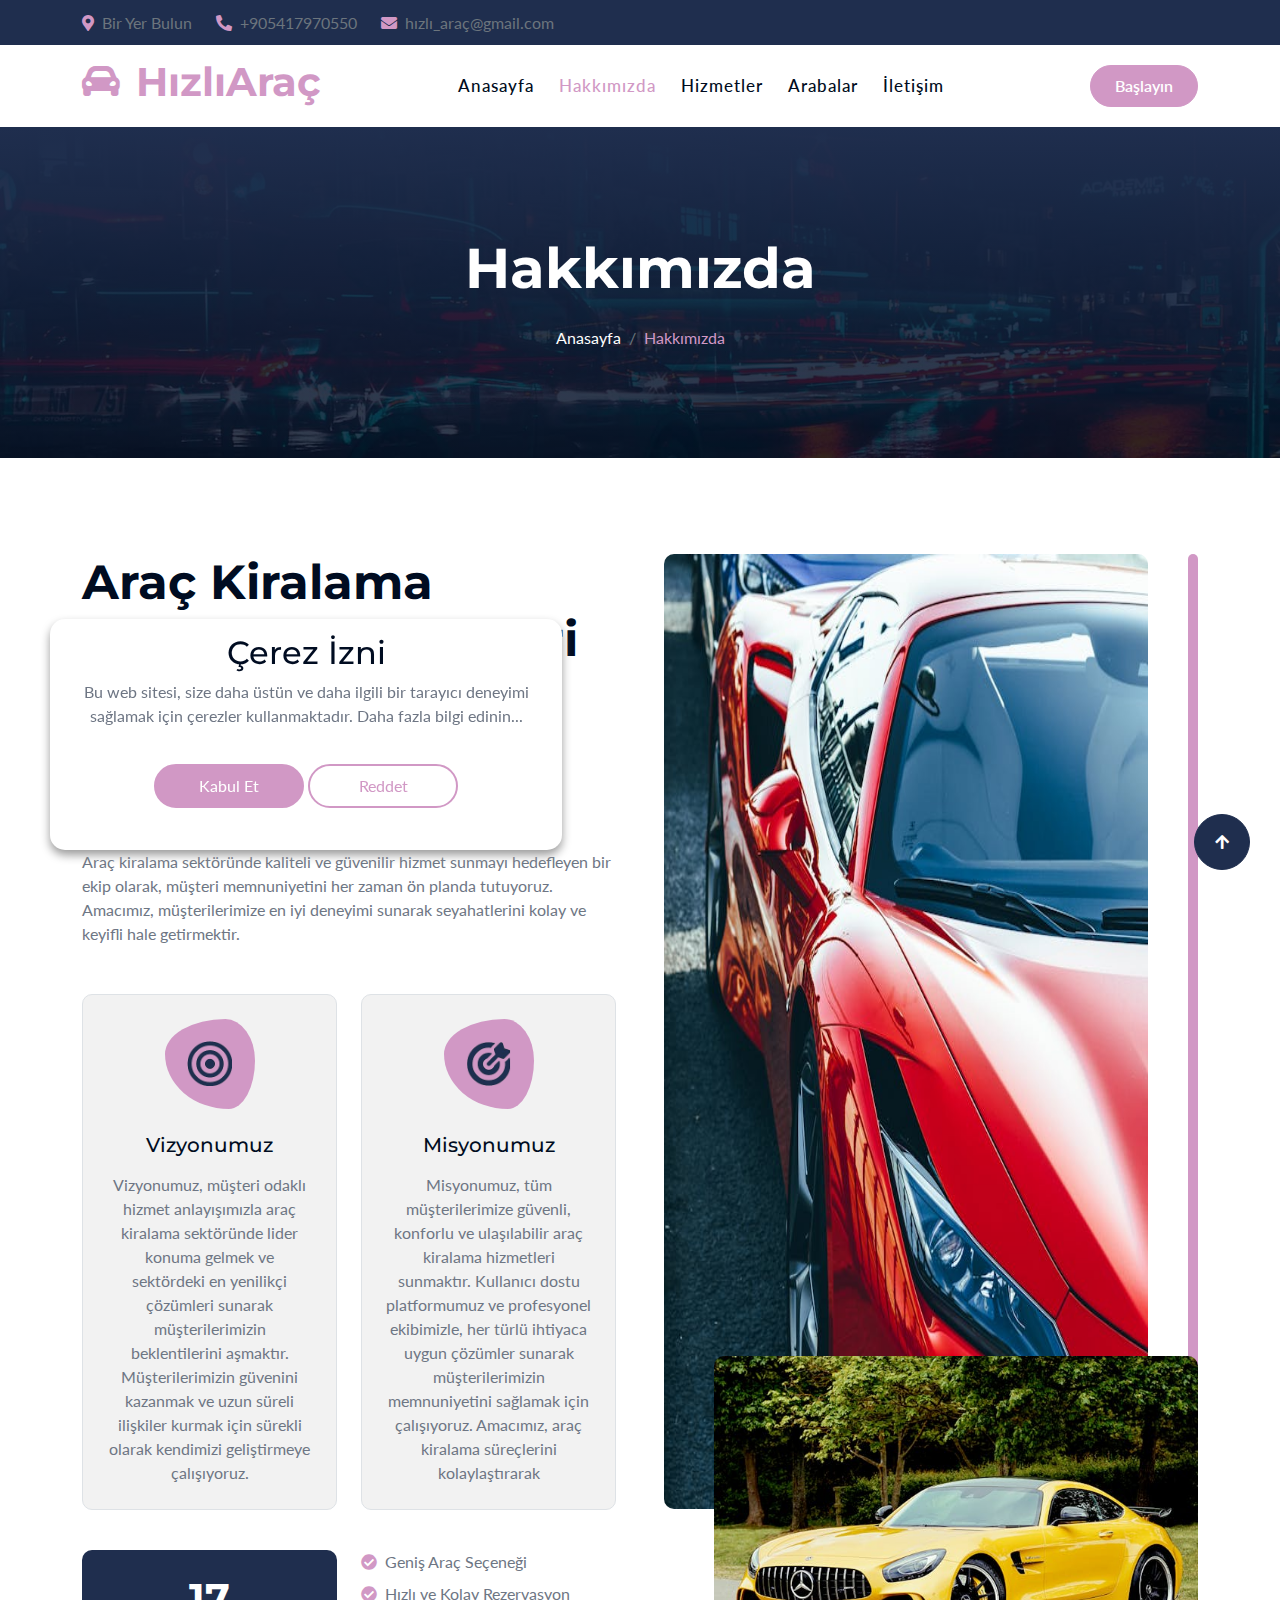
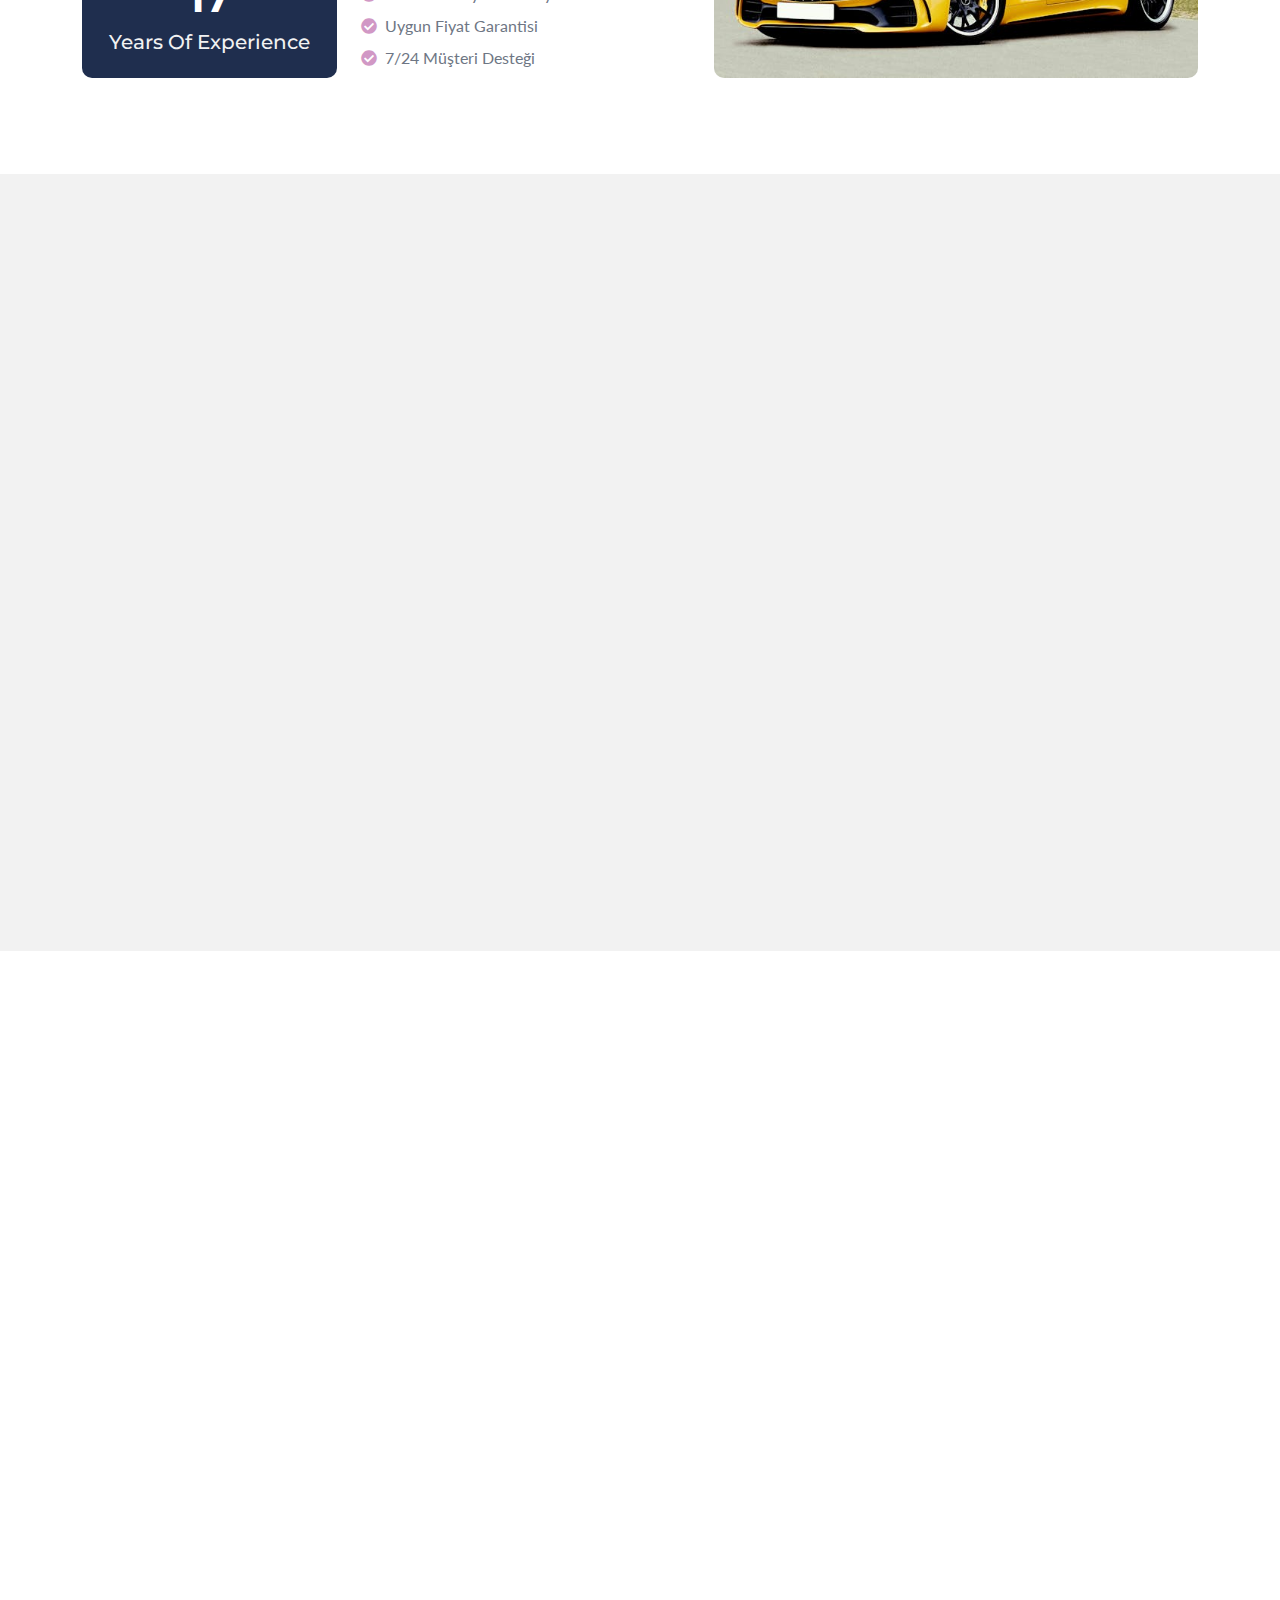
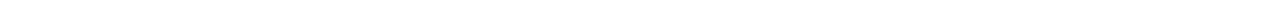
==== commit 826a9b9c: "WIP" ====
--- a/about.html
+++ b/about.html
@@ -34,6 +34,7 @@
 
         <!-- Customized Bootstrap Stylesheet -->
         <link href="css/bootstrap.min.css" rel="stylesheet" />
+        <link rel="shortcut icon" href="img/favicon.png" type="image/x-icon" />
 
         <!-- Template Stylesheet -->
         <link href="css/style.css" rel="stylesheet" />
@@ -474,7 +475,7 @@
                                 <input
                                     class="form-control rounded-pill w-100 py-3 ps-4 pe-5"
                                     type="text"
-                                    placeholder="E-posta adresinizi girin"
+                                    placeholder="E-posta"
                                     id="email"
                                 />
                                 <button
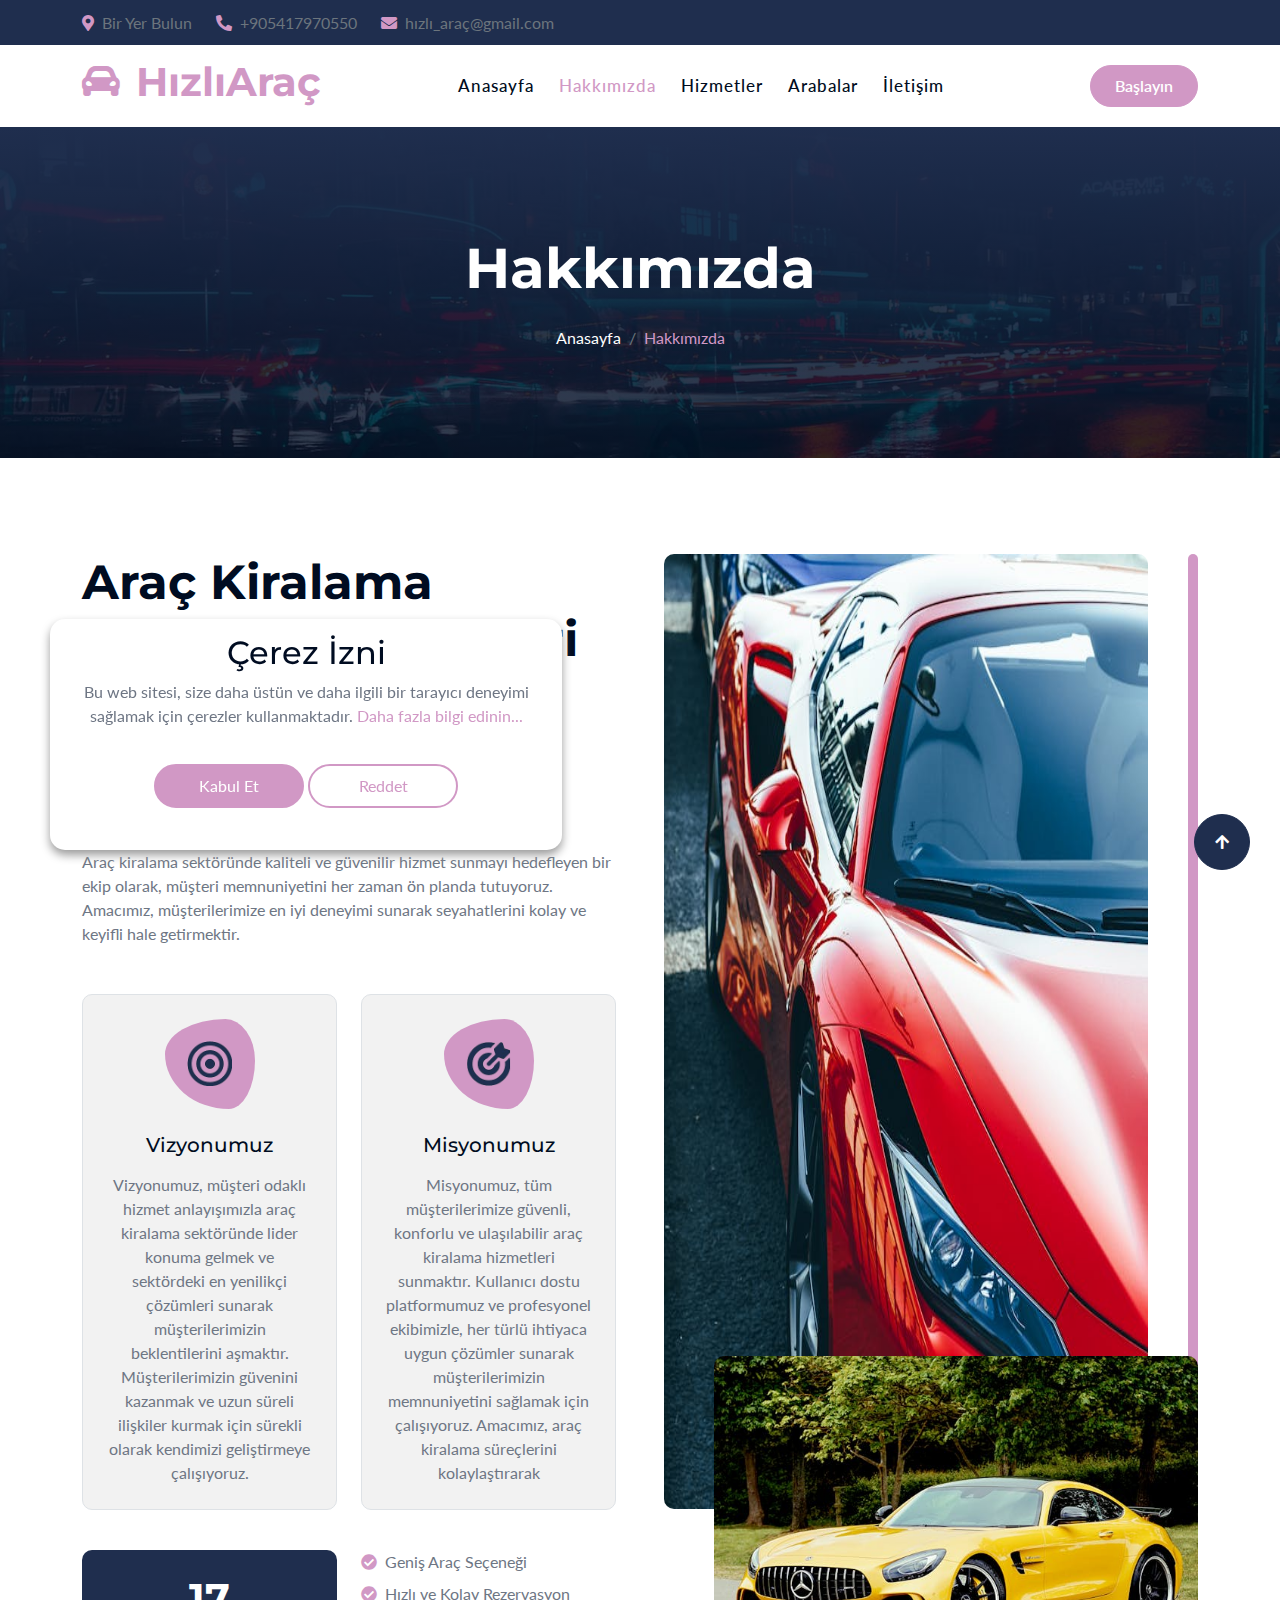
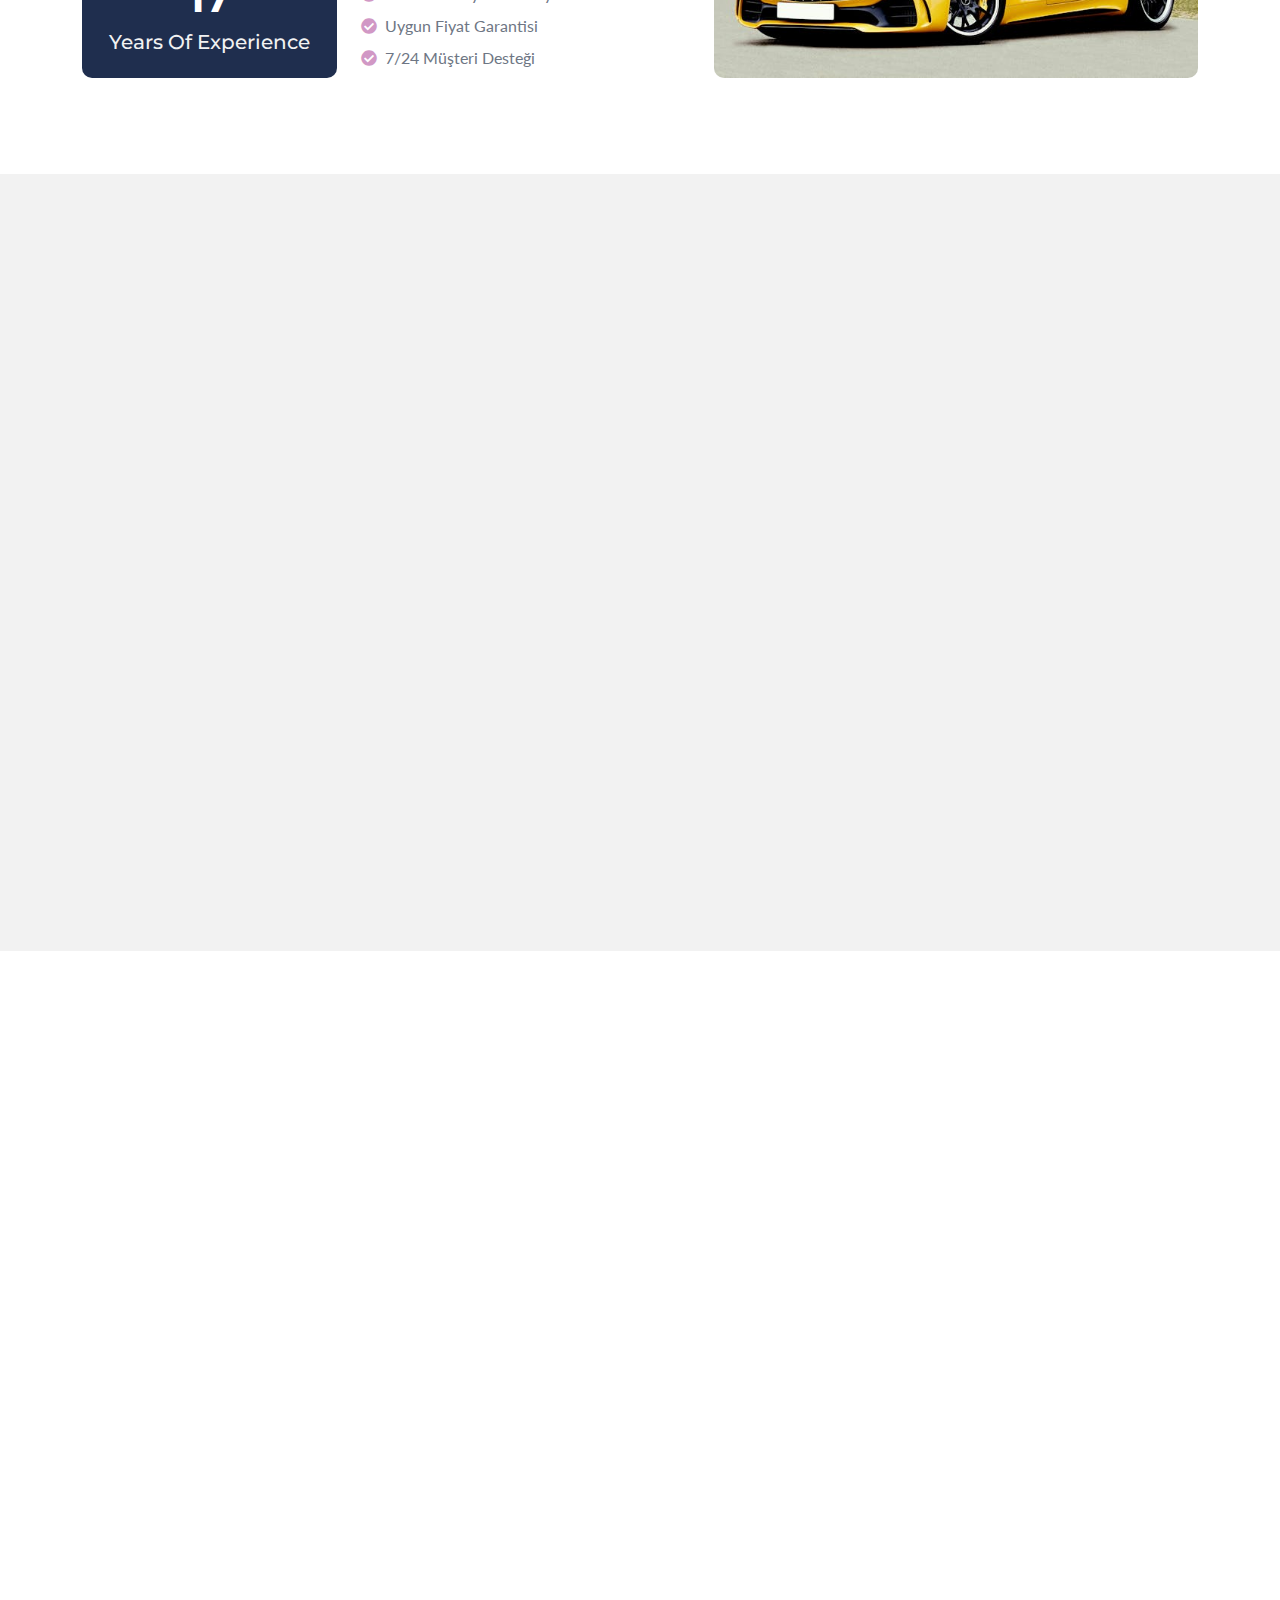
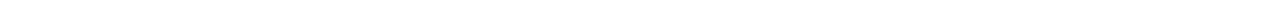
==== commit d5f4cbd6: "WIP" ====
--- a/about.html
+++ b/about.html
@@ -574,7 +574,7 @@
                 <p>
                     Bu web sitesi, size daha üstün ve daha ilgili bir tarayıcı
                     deneyimi sağlamak için çerezler kullanmaktadır.
-                    <a>Daha fazla bilgi edinin...</a>
+                    <a href="terms-of-use.html">Daha fazla bilgi edinin...</a>
                 </p>
             </div>
 
